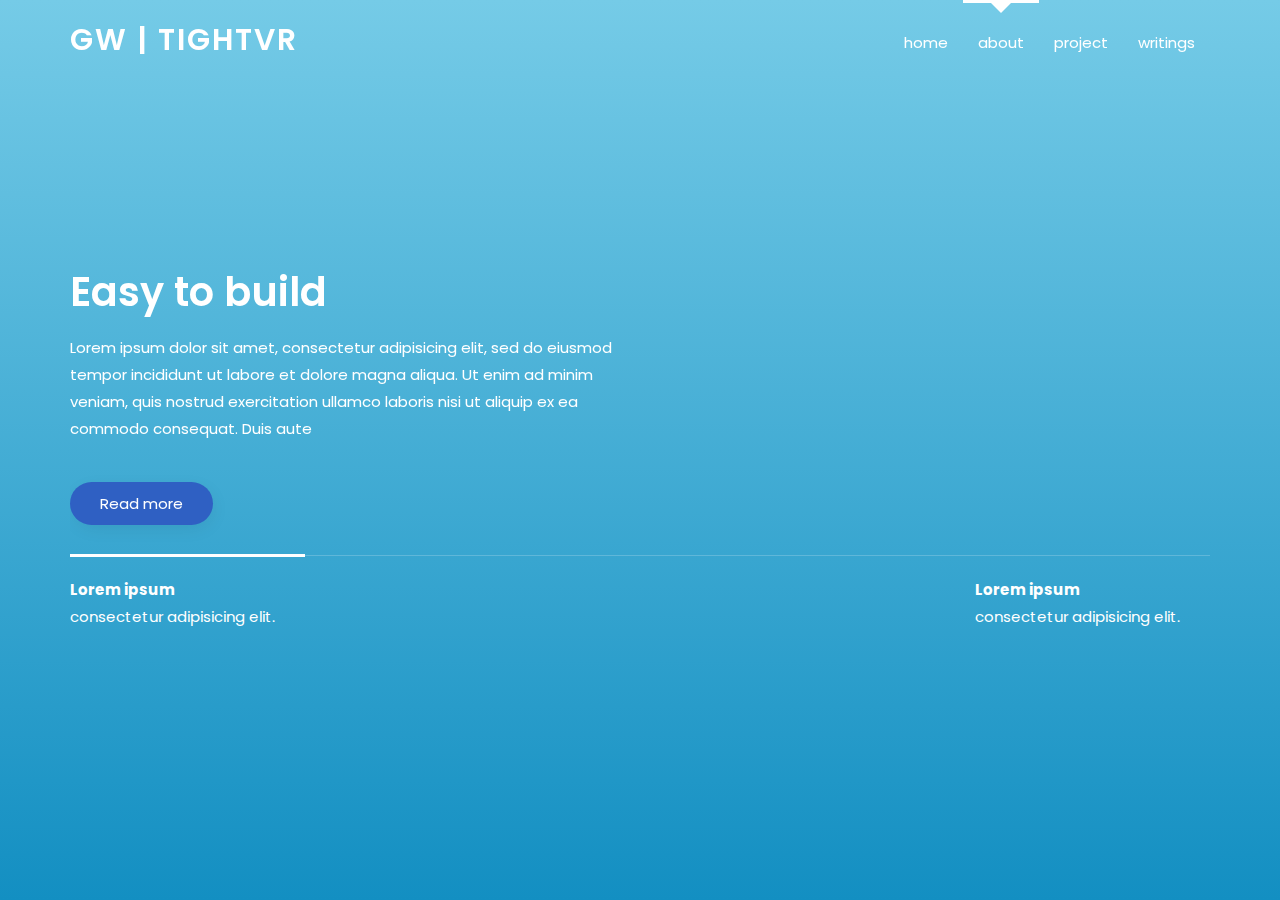
==== about.html @ 05ce2764 "Added Visio diagrams" ====
<!doctype html>
<html class="no-js" lang="zxx">

<head>
	<meta charset="utf-8">
	<meta name="author" content="Tad Miller & Danny Nsouli">
	<meta name="description" content="">
	<meta name="keywords" content="HTML,CSS,XML,JavaScript">
	<meta http-equiv="x-ua-compatible" content="ie=edge">
	<meta name="viewport" content="width=device-width, initial-scale=1.0">


	<!-- Title -->
	<title>About</title>


	<!-- Place favicon.ico in the root directory -->
	<link rel="apple-touch-icon" href="images/assets/icon-george">
	<link rel="shortcut icon" type="image/ico" href="images/favicon.ico" />
	<!-- Plugin-CSS -->
	<link rel="stylesheet" href="css/bootstrap.min.css">
	<link rel="stylesheet" href="css/owl.carousel.min.css">
	<link rel="stylesheet" href="css/themify-icons.css">
	<link rel="stylesheet" href="css/magnific-popup.css">
	<link rel="stylesheet" href="css/animate.css">
	<!-- Main-Stylesheets -->
	<link rel="stylesheet" href="css/normalize.css">
	<link rel="stylesheet" href="style.css">
	<link rel="stylesheet" href="css/responsive.css">
	<script src="js/vendor/modernizr-2.8.3.min.js"></script>

	<!--[if lt IE 9]>
		<script src="//oss.maxcdn.com/html5shiv/3.7.2/html5shiv.min.js"></script>
		<script src="//oss.maxcdn.com/respond/1.4.2/respond.min.js"></script>
	<![endif]-->
</head>

<body data-spy="scroll" data-target="#primary-menu">

	<div class="preloader">
		<div class="sk-folding-cube">
			<div class="sk-cube1 sk-cube"></div>
			<div class="sk-cube2 sk-cube"></div>
			<div class="sk-cube4 sk-cube"></div>
			<div class="sk-cube3 sk-cube"></div>
		</div>
	</div>
	<!--Mainmenu-area-->
	<div class="mainmenu-area" data-spy="affix" data-offset-top="100">
		<div class="container">
			<!--Logo-->
			<div class="navbar-header">
				<button type="button" class="navbar-toggle" data-toggle="collapse show" data-target="#primary-menu">
					<span class="icon-bar"></span>
					<span class="icon-bar"></span>
					<span class="icon-bar"></span>
				</button>
				<a href="#" class="navbar-brand logo">
					<h2>GW | TightVR</h2>
				</a>
			</div>
			<!--Logo/-->
			<nav class="collapse show navbar-collapse" id="primary-menu">
				<ul class="nav navbar-nav navbar-right">
					<li><a href="index.html">home</a></li>
					<li class="active"><a href="about.html">about</a></li>
					<li><a href="project.html">project</a></li>
					<li><a href="writings.html">writings</a></li>
				</ul>
			</nav>
		</div>
	</div>
	<!--Mainmenu-area/-->

	<header class="overlay full-height relative v-center angle-bg sky-bg section-padding" id="home-page">
		<div class="container">
			<div class="row">
				<div class="col-xs-12">
					<div id="caption_slide" class="carousel slide caption-slider" data-ride="carousel">
						<div class="carousel-inner" role="listbox">
							<div class="item active row">
								<div class="v-center">
									<div class="col-xs-12 col-md-6">
										<div class="caption-title" data-animation="animated fadeInUp">
											<h2>Easy to build</h2>
										</div>
										<div class="caption-desc" data-animation="animated fadeInUp">
											<p>Lorem ipsum dolor sit amet, consectetur adipisicing elit, sed do eiusmod tempor incididunt ut labore et dolore magna aliqua. Ut enim ad minim veniam, quis nostrud exercitation ullamco laboris nisi ut aliquip ex ea commodo consequat. Duis aute</p>
										</div>
										<div class="caption-button" data-animation="animated fadeInUp">
											<a href="#" class="button">Read more</a>
										</div>
									</div>
									<div class="col-xs-6 col-md-3">
										<div class="caption-photo one" data-animation="animated fadeInRight">
											<img src="images/screen-1.jpg" alt="">
										</div>
									</div>
									<div class="col-xs-6 col-md-3">
										<div class="caption-photo two" data-animation="animated fadeInRight">
											<img src="images/screen-2.jpg" alt="">
										</div>
									</div>
								</div>
							</div>
							<div class="item row">
								<div class="v-center">
									<div class="col-xs-12 col-md-6">
										<div class="caption-title" data-animation="animated fadeInUp">
											<h2>Easy to use</h2>
										</div>
										<div class="caption-desc" data-animation="animated fadeInUp">
											<p>Lorem ipsum dolor sit amet, consectetur adipisicing elit, sed do eiusmod tempor incididunt ut labore et dolore magna aliqua. Ut enim ad minim veniam, quis nostrud exercitation ullamco laboris nisi ut aliquip ex ea commodo consequat. Duis aute</p>
										</div>
										<div class="caption-button" data-animation="animated fadeInUp">
											<a href="#" class="button">Read more</a>
										</div>
									</div>
									<div class="col-xs-6 col-md-3">
										<div class="caption-photo one" data-animation="animated fadeInRight">
											<img src="images/screen-3.jpg" alt="">
										</div>
									</div>
									<div class="col-xs-6 col-md-3">
										<div class="caption-photo two" data-animation="animated fadeInRight">
											<img src="images/screen-4.jpg" alt="">
										</div>
									</div>
								</div>
							</div>
						<!-- Indicators -->
						<ol class="carousel-indicators caption-indector">
							<li data-target="#caption_slide" data-slide-to="0" class="active">
								<strong>Lorem ipsum </strong>consectetur adipisicing elit.
							</li>
							<li data-target="#caption_slide" data-slide-to="1">
								<strong>Lorem ipsum </strong>consectetur adipisicing elit.
							</li>
							</li>
						</ol>
					</div>
				</div>
			</div>
		</div>
	</header>

	<!--Vendor-JS-->
	<script src="js/vendor/jquery-1.12.4.min.js"></script>
	<script src="js/vendor/bootstrap.min.js"></script>
	<!--Plugin-JS-->
	<script src="js/owl.carousel.min.js"></script>
	<script src="js/contact-form.js"></script>
	<script src="js/jquery.parallax-1.1.3.js"></script>
	<script src="js/scrollUp.min.js"></script>
	<script src="js/magnific-popup.min.js"></script>
	<script src="js/wow.min.js"></script>
	<!--Main-active-JS-->
	<script src="js/main.js"></script>
</body>

</html>
---- css/themify-icons.css ----
@font-face {
	font-family: 'themify';
	src:url('../fonts/themify.eot?-fvbane');
	src:url('../fonts/themify.eot?#iefix-fvbane') format('embedded-opentype'),
		url('../fonts/themify.woff?-fvbane') format('woff'),
		url('../fonts/themify.ttf?-fvbane') format('truetype'),
		url('../fonts/themify.svg?-fvbane#themify') format('svg');
	font-weight: normal;
	font-style: normal;
}

[class^="ti-"], [class*=" ti-"] {
	font-family: 'themify';
	speak: none;
	font-style: normal;
	font-weight: normal;
	font-variant: normal;
	text-transform: none;
	line-height: 1;

	/* Better Font Rendering =========== */
	-webkit-font-smoothing: antialiased;
	-moz-osx-font-smoothing: grayscale;
}

.ti-wand:before {
	content: "\e600";
}
.ti-volume:before {
	content: "\e601";
}
.ti-user:before {
	content: "\e602";
}
.ti-unlock:before {
	content: "\e603";
}
.ti-unlink:before {
	content: "\e604";
}
.ti-trash:before {
	content: "\e605";
}
.ti-thought:before {
	content: "\e606";
}
.ti-target:before {
	content: "\e607";
}
.ti-tag:before {
	content: "\e608";
}
.ti-tablet:before {
	content: "\e609";
}
.ti-star:before {
	content: "\e60a";
}
.ti-spray:before {
	content: "\e60b";
}
.ti-signal:before {
	content: "\e60c";
}
.ti-shopping-cart:before {
	content: "\e60d";
}
.ti-shopping-cart-full:before {
	content: "\e60e";
}
.ti-settings:before {
	content: "\e60f";
}
.ti-search:before {
	content: "\e610";
}
.ti-zoom-in:before {
	content: "\e611";
}
.ti-zoom-out:before {
	content: "\e612";
}
.ti-cut:before {
	content: "\e613";
}
.ti-ruler:before {
	content: "\e614";
}
.ti-ruler-pencil:before {
	content: "\e615";
}
.ti-ruler-alt:before {
	content: "\e616";
}
.ti-bookmark:before {
	content: "\e617";
}
.ti-bookmark-alt:before {
	content: "\e618";
}
.ti-reload:before {
	content: "\e619";
}
.ti-plus:before {
	content: "\e61a";
}
.ti-pin:before {
	content: "\e61b";
}
.ti-pencil:before {
	content: "\e61c";
}
.ti-pencil-alt:before {
	content: "\e61d";
}
.ti-paint-roller:before {
	content: "\e61e";
}
.ti-paint-bucket:before {
	content: "\e61f";
}
.ti-na:before {
	content: "\e620";
}
.ti-mobile:before {
	content: "\e621";
}
.ti-minus:before {
	content: "\e622";
}
.ti-medall:before {
	content: "\e623";
}
.ti-medall-alt:before {
	content: "\e624";
}
.ti-marker:before {
	content: "\e625";
}
.ti-marker-alt:before {
	content: "\e626";
}
.ti-arrow-up:before {
	content: "\e627";
}
.ti-arrow-right:before {
	content: "\e628";
}
.ti-arrow-left:before {
	content: "\e629";
}
.ti-arrow-down:before {
	content: "\e62a";
}
.ti-lock:before {
	content: "\e62b";
}
.ti-location-arrow:before {
	content: "\e62c";
}
.ti-link:before {
	content: "\e62d";
}
.ti-layout:before {
	content: "\e62e";
}
.ti-layers:before {
	content: "\e62f";
}
.ti-layers-alt:before {
	content: "\e630";
}
.ti-key:before {
	content: "\e631";
}
.ti-import:before {
	content: "\e632";
}
.ti-image:before {
	content: "\e633";
}
.ti-heart:before {
	content: "\e634";
}
.ti-heart-broken:before {
	content: "\e635";
}
.ti-hand-stop:before {
	content: "\e636";
}
.ti-hand-open:before {
	content: "\e637";
}
.ti-hand-drag:before {
	content: "\e638";
}
.ti-folder:before {
	content: "\e639";
}
.ti-flag:before {
	content: "\e63a";
}
.ti-flag-alt:before {
	content: "\e63b";
}
.ti-flag-alt-2:before {
	content: "\e63c";
}
.ti-eye:before {
	content: "\e63d";
}
.ti-export:before {
	content: "\e63e";
}
.ti-exchange-vertical:before {
	content: "\e63f";
}
.ti-desktop:before {
	content: "\e640";
}
.ti-cup:before {
	content: "\e641";
}
.ti-crown:before {
	content: "\e642";
}
.ti-comments:before {
	content: "\e643";
}
.ti-comment:before {
	content: "\e644";
}
.ti-comment-alt:before {
	content: "\e645";
}
.ti-close:before {
	content: "\e646";
}
.ti-clip:before {
	content: "\e647";
}
.ti-angle-up:before {
	content: "\e648";
}
.ti-angle-right:before {
	content: "\e649";
}
.ti-angle-left:before {
	content: "\e64a";
}
.ti-angle-down:before {
	content: "\e64b";
}
.ti-check:before {
	content: "\e64c";
}
.ti-check-box:before {
	content: "\e64d";
}
.ti-camera:before {
	content: "\e64e";
}
.ti-announcement:before {
	content: "\e64f";
}
.ti-brush:before {
	content: "\e650";
}
.ti-briefcase:before {
	content: "\e651";
}
.ti-bolt:before {
	content: "\e652";
}
.ti-bolt-alt:before {
	content: "\e653";
}
.ti-blackboard:before {
	content: "\e654";
}
.ti-bag:before {
	content: "\e655";
}
.ti-move:before {
	content: "\e656";
}
.ti-arrows-vertical:before {
	content: "\e657";
}
.ti-arrows-horizontal:before {
	content: "\e658";
}
.ti-fullscreen:before {
	content: "\e659";
}
.ti-arrow-top-right:before {
	content: "\e65a";
}
.ti-arrow-top-left:before {
	content: "\e65b";
}
.ti-arrow-circle-up:before {
	content: "\e65c";
}
.ti-arrow-circle-right:before {
	content: "\e65d";
}
.ti-arrow-circle-left:before {
	content: "\e65e";
}
.ti-arrow-circle-down:before {
	content: "\e65f";
}
.ti-angle-double-up:before {
	content: "\e660";
}
.ti-angle-double-right:before {
	content: "\e661";
}
.ti-angle-double-left:before {
	content: "\e662";
}
.ti-angle-double-down:before {
	content: "\e663";
}
.ti-zip:before {
	content: "\e664";
}
.ti-world:before {
	content: "\e665";
}
.ti-wheelchair:before {
	content: "\e666";
}
.ti-view-list:before {
	content: "\e667";
}
.ti-view-list-alt:before {
	content: "\e668";
}
.ti-view-grid:before {
	content: "\e669";
}
.ti-uppercase:before {
	content: "\e66a";
}
.ti-upload:before {
	content: "\e66b";
}
.ti-underline:before {
	content: "\e66c";
}
.ti-truck:before {
	content: "\e66d";
}
.ti-timer:before {
	content: "\e66e";
}
.ti-ticket:before {
	content: "\e66f";
}
.ti-thumb-up:before {
	content: "\e670";
}
.ti-thumb-down:before {
	content: "\e671";
}
.ti-text:before {
	content: "\e672";
}
.ti-stats-up:before {
	content: "\e673";
}
.ti-stats-down:before {
	content: "\e674";
}
.ti-split-v:before {
	content: "\e675";
}
.ti-split-h:before {
	content: "\e676";
}
.ti-smallcap:before {
	content: "\e677";
}
.ti-shine:before {
	content: "\e678";
}
.ti-shift-right:before {
	content: "\e679";
}
.ti-shift-left:before {
	content: "\e67a";
}
.ti-shield:before {
	content: "\e67b";
}
.ti-notepad:before {
	content: "\e67c";
}
.ti-server:before {
	content: "\e67d";
}
.ti-quote-right:before {
	content: "\e67e";
}
.ti-quote-left:before {
	content: "\e67f";
}
.ti-pulse:before {
	content: "\e680";
}
.ti-printer:before {
	content: "\e681";
}
.ti-power-off:before {
	content: "\e682";
}
.ti-plug:before {
	content: "\e683";
}
.ti-pie-chart:before {
	content: "\e684";
}
.ti-paragraph:before {
	content: "\e685";
}
.ti-panel:before {
	content: "\e686";
}
.ti-package:before {
	content: "\e687";
}
.ti-music:before {
	content: "\e688";
}
.ti-music-alt:before {
	content: "\e689";
}
.ti-mouse:before {
	content: "\e68a";
}
.ti-mouse-alt:before {
	content: "\e68b";
}
.ti-money:before {
	content: "\e68c";
}
.ti-microphone:before {
	content: "\e68d";
}
.ti-menu:before {
	content: "\e68e";
}
.ti-menu-alt:before {
	content: "\e68f";
}
.ti-map:before {
	content: "\e690";
}
.ti-map-alt:before {
	content: "\e691";
}
.ti-loop:before {
	content: "\e692";
}
.ti-location-pin:before {
	content: "\e693";
}
.ti-list:before {
	content: "\e694";
}
.ti-light-bulb:before {
	content: "\e695";
}
.ti-Italic:before {
	content: "\e696";
}
.ti-info:before {
	content: "\e697";
}
.ti-infinite:before {
	content: "\e698";
}
.ti-id-badge:before {
	content: "\e699";
}
.ti-hummer:before {
	content: "\e69a";
}
.ti-home:before {
	content: "\e69b";
}
.ti-help:before {
	content: "\e69c";
}
.ti-headphone:before {
	content: "\e69d";
}
.ti-harddrives:before {
	content: "\e69e";
}
.ti-harddrive:before {
	content: "\e69f";
}
.ti-gift:before {
	content: "\e6a0";
}
.ti-game:before {
	content: "\e6a1";
}
.ti-filter:before {
	content: "\e6a2";
}
.ti-files:before {
	content: "\e6a3";
}
.ti-file:before {
	content: "\e6a4";
}
.ti-eraser:before {
	content: "\e6a5";
}
.ti-envelope:before {
	content: "\e6a6";
}
.ti-download:before {
	content: "\e6a7";
}
.ti-direction:before {
	content: "\e6a8";
}
.ti-direction-alt:before {
	content: "\e6a9";
}
.ti-dashboard:before {
	content: "\e6aa";
}
.ti-control-stop:before {
	content: "\e6ab";
}
.ti-control-shuffle:before {
	content: "\e6ac";
}
.ti-control-play:before {
	content: "\e6ad";
}
.ti-control-pause:before {
	content: "\e6ae";
}
.ti-control-forward:before {
	content: "\e6af";
}
.ti-control-backward:before {
	content: "\e6b0";
}
.ti-cloud:before {
	content: "\e6b1";
}
.ti-cloud-up:before {
	content: "\e6b2";
}
.ti-cloud-down:before {
	content: "\e6b3";
}
.ti-clipboard:before {
	content: "\e6b4";
}
.ti-car:before {
	content: "\e6b5";
}
.ti-calendar:before {
	content: "\e6b6";
}
.ti-book:before {
	content: "\e6b7";
}
.ti-bell:before {
	content: "\e6b8";
}
.ti-basketball:before {
	content: "\e6b9";
}
.ti-bar-chart:before {
	content: "\e6ba";
}
.ti-bar-chart-alt:before {
	content: "\e6bb";
}
.ti-back-right:before {
	content: "\e6bc";
}
.ti-back-left:before {
	content: "\e6bd";
}
.ti-arrows-corner:before {
	content: "\e6be";
}
.ti-archive:before {
	content: "\e6bf";
}
.ti-anchor:before {
	content: "\e6c0";
}
.ti-align-right:before {
	content: "\e6c1";
}
.ti-align-left:before {
	content: "\e6c2";
}
.ti-align-justify:before {
	content: "\e6c3";
}
.ti-align-center:before {
	content: "\e6c4";
}
.ti-alert:before {
	content: "\e6c5";
}
.ti-alarm-clock:before {
	content: "\e6c6";
}
.ti-agenda:before {
	content: "\e6c7";
}
.ti-write:before {
	content: "\e6c8";
}
.ti-window:before {
	content: "\e6c9";
}
.ti-widgetized:before {
	content: "\e6ca";
}
.ti-widget:before {
	content: "\e6cb";
}
.ti-widget-alt:before {
	content: "\e6cc";
}
.ti-wallet:before {
	content: "\e6cd";
}
.ti-video-clapper:before {
	content: "\e6ce";
}
.ti-video-camera:before {
	content: "\e6cf";
}
.ti-vector:before {
	content: "\e6d0";
}
.ti-themify-logo:before {
	content: "\e6d1";
}
.ti-themify-favicon:before {
	content: "\e6d2";
}
.ti-themify-favicon-alt:before {
	content: "\e6d3";
}
.ti-support:before {
	content: "\e6d4";
}
.ti-stamp:before {
	content: "\e6d5";
}
.ti-split-v-alt:before {
	content: "\e6d6";
}
.ti-slice:before {
	content: "\e6d7";
}
.ti-shortcode:before {
	content: "\e6d8";
}
.ti-shift-right-alt:before {
	content: "\e6d9";
}
.ti-shift-left-alt:before {
	content: "\e6da";
}
.ti-ruler-alt-2:before {
	content: "\e6db";
}
.ti-receipt:before {
	content: "\e6dc";
}
.ti-pin2:before {
	content: "\e6dd";
}
.ti-pin-alt:before {
	content: "\e6de";
}
.ti-pencil-alt2:before {
	content: "\e6df";
}
.ti-palette:before {
	content: "\e6e0";
}
.ti-more:before {
	content: "\e6e1";
}
.ti-more-alt:before {
	content: "\e6e2";
}
.ti-microphone-alt:before {
	content: "\e6e3";
}
.ti-magnet:before {
	content: "\e6e4";
}
.ti-line-double:before {
	content: "\e6e5";
}
.ti-line-dotted:before {
	content: "\e6e6";
}
.ti-line-dashed:before {
	content: "\e6e7";
}
.ti-layout-width-full:before {
	content: "\e6e8";
}
.ti-layout-width-default:before {
	content: "\e6e9";
}
.ti-layout-width-default-alt:before {
	content: "\e6ea";
}
.ti-layout-tab:before {
	content: "\e6eb";
}
.ti-layout-tab-window:before {
	content: "\e6ec";
}
.ti-layout-tab-v:before {
	content: "\e6ed";
}
.ti-layout-tab-min:before {
	content: "\e6ee";
}
.ti-layout-slider:before {
	content: "\e6ef";
}
.ti-layout-slider-alt:before {
	content: "\e6f0";
}
.ti-layout-sidebar-right:before {
	content: "\e6f1";
}
.ti-layout-sidebar-none:before {
	content: "\e6f2";
}
.ti-layout-sidebar-left:before {
	content: "\e6f3";
}
.ti-layout-placeholder:before {
	content: "\e6f4";
}
.ti-layout-menu:before {
	content: "\e6f5";
}
.ti-layout-menu-v:before {
	content: "\e6f6";
}
.ti-layout-menu-separated:before {
	content: "\e6f7";
}
.ti-layout-menu-full:before {
	content: "\e6f8";
}
.ti-layout-media-right-alt:before {
	content: "\e6f9";
}
.ti-layout-media-right:before {
	content: "\e6fa";
}
.ti-layout-media-overlay:before {
	content: "\e6fb";
}
.ti-layout-media-overlay-alt:before {
	content: "\e6fc";
}
.ti-layout-media-overlay-alt-2:before {
	content: "\e6fd";
}
.ti-layout-media-left-alt:before {
	content: "\e6fe";
}
.ti-layout-media-left:before {
	content: "\e6ff";
}
.ti-layout-media-center-alt:before {
	content: "\e700";
}
.ti-layout-media-center:before {
	content: "\e701";
}
.ti-layout-list-thumb:before {
	content: "\e702";
}
.ti-layout-list-thumb-alt:before {
	content: "\e703";
}
.ti-layout-list-post:before {
	content: "\e704";
}
.ti-layout-list-large-image:before {
	content: "\e705";
}
.ti-layout-line-solid:before {
	content: "\e706";
}
.ti-layout-grid4:before {
	content: "\e707";
}
.ti-layout-grid3:before {
	content: "\e708";
}
.ti-layout-grid2:before {
	content: "\e709";
}
.ti-layout-grid2-thumb:before {
	content: "\e70a";
}
.ti-layout-cta-right:before {
	content: "\e70b";
}
.ti-layout-cta-left:before {
	content: "\e70c";
}
.ti-layout-cta-center:before {
	content: "\e70d";
}
.ti-layout-cta-btn-right:before {
	content: "\e70e";
}
.ti-layout-cta-btn-left:before {
	content: "\e70f";
}
.ti-layout-column4:before {
	content: "\e710";
}
.ti-layout-column3:before {
	content: "\e711";
}
.ti-layout-column2:before {
	content: "\e712";
}
.ti-layout-accordion-separated:before {
	content: "\e713";
}
.ti-layout-accordion-merged:before {
	content: "\e714";
}
.ti-layout-accordion-list:before {
	content: "\e715";
}
.ti-ink-pen:before {
	content: "\e716";
}
.ti-info-alt:before {
	content: "\e717";
}
.ti-help-alt:before {
	content: "\e718";
}
.ti-headphone-alt:before {
	content: "\e719";
}
.ti-hand-point-up:before {
	content: "\e71a";
}
.ti-hand-point-right:before {
	content: "\e71b";
}
.ti-hand-point-left:before {
	content: "\e71c";
}
.ti-hand-point-down:before {
	content: "\e71d";
}
.ti-gallery:before {
	content: "\e71e";
}
.ti-face-smile:before {
	content: "\e71f";
}
.ti-face-sad:before {
	content: "\e720";
}
.ti-credit-card:before {
	content: "\e721";
}
.ti-control-skip-forward:before {
	content: "\e722";
}
.ti-control-skip-backward:before {
	content: "\e723";
}
.ti-control-record:before {
	content: "\e724";
}
.ti-control-eject:before {
	content: "\e725";
}
.ti-comments-smiley:before {
	content: "\e726";
}
.ti-brush-alt:before {
	content: "\e727";
}
.ti-youtube:before {
	content: "\e728";
}
.ti-vimeo:before {
	content: "\e729";
}
.ti-twitter:before {
	content: "\e72a";
}
.ti-time:before {
	content: "\e72b";
}
.ti-tumblr:before {
	content: "\e72c";
}
.ti-skype:before {
	content: "\e72d";
}
.ti-share:before {
	content: "\e72e";
}
.ti-share-alt:before {
	content: "\e72f";
}
.ti-rocket:before {
	content: "\e730";
}
.ti-pinterest:before {
	content: "\e731";
}
.ti-new-window:before {
	content: "\e732";
}
.ti-microsoft:before {
	content: "\e733";
}
.ti-list-ol:before {
	content: "\e734";
}
.ti-linkedin:before {
	content: "\e735";
}
.ti-layout-sidebar-2:before {
	content: "\e736";
}
.ti-layout-grid4-alt:before {
	content: "\e737";
}
.ti-layout-grid3-alt:before {
	content: "\e738";
}
.ti-layout-grid2-alt:before {
	content: "\e739";
}
.ti-layout-column4-alt:before {
	content: "\e73a";
}
.ti-layout-column3-alt:before {
	content: "\e73b";
}
.ti-layout-column2-alt:before {
	content: "\e73c";
}
.ti-instagram:before {
	content: "\e73d";
}
.ti-google:before {
	content: "\e73e";
}
.ti-github:before {
	content: "\e73f";
}
.ti-flickr:before {
	content: "\e740";
}
.ti-facebook:before {
	content: "\e741";
}
.ti-dropbox:before {
	content: "\e742";
}
.ti-dribbble:before {
	content: "\e743";
}
.ti-apple:before {
	content: "\e744";
}
.ti-android:before {
	content: "\e745";
}
.ti-save:before {
	content: "\e746";
}
.ti-save-alt:before {
	content: "\e747";
}
.ti-yahoo:before {
	content: "\e748";
}
.ti-wordpress:before {
	content: "\e749";
}
.ti-vimeo-alt:before {
	content: "\e74a";
}
.ti-twitter-alt:before {
	content: "\e74b";
}
.ti-tumblr-alt:before {
	content: "\e74c";
}
.ti-trello:before {
	content: "\e74d";
}
.ti-stack-overflow:before {
	content: "\e74e";
}
.ti-soundcloud:before {
	content: "\e74f";
}
.ti-sharethis:before {
	content: "\e750";
}
.ti-sharethis-alt:before {
	content: "\e751";
}
.ti-reddit:before {
	content: "\e752";
}
.ti-pinterest-alt:before {
	content: "\e753";
}
.ti-microsoft-alt:before {
	content: "\e754";
}
.ti-linux:before {
	content: "\e755";
}
.ti-jsfiddle:before {
	content: "\e756";
}
.ti-joomla:before {
	content: "\e757";
}
.ti-html5:before {
	content: "\e758";
}
.ti-flickr-alt:before {
	content: "\e759";
}
.ti-email:before {
	content: "\e75a";
}
.ti-drupal:before {
	content: "\e75b";
}
.ti-dropbox-alt:before {
	content: "\e75c";
}
.ti-css3:before {
	content: "\e75d";
}
.ti-rss:before {
	content: "\e75e";
}
.ti-rss-alt:before {
	content: "\e75f";
}
---- style.css ----
/*-----------------
1. Google font
------------------*/

@import url('https://fonts.googleapis.com/css?family=Poppins:300,400,500,600,700');

/*-------------------
2. Theme Default CSS
--------------------*/

a {
    text-decoration: none;
    outline: none;
    -webkit-transition: 0.4s;
    transition: 0.4s;
    color: #333333;
}

input:focus,
button:focus,
a:focus,
a:hover {
    text-decoration: none;
    outline: none;
    color: #000000;
}

img {
    max-width: 100%;
    height: auto;
}

h1,
h2,
h3,
h4,
h5,
h6 {
    margin: 0 0 10px;
    font-weight: 600;
}

html,
body {
    height: 100%
}

body {
    font-family: 'Poppins', sans-serif;
    font-weight: 400;
    font-size: 15px;
    line-height: 1.8;
    color: #515656;
}


/* Remove Chrome Input Field's Unwanted Yellow Background Color */

input:-webkit-autofill,
input:-webkit-autofill:hover,
input:-webkit-autofill:focus {
    -webkit-box-shadow: 0 0 0px 1000px white inset !important;
}

/**
*Helper-Classes
**/

.full-height {
    width: 100%;
    height: 100vh;
}

.relative {
    position: relative;
}

.fixed,
.absolute {
    position: absolute;
    left: 0;
    top: 0;
    width: 100%;
    height: 100%;
}

.fixed {
    position: fixed;
}

.v-center {
    display: -webkit-box;
    display: -ms-flexbox;
    display: flex;
    -webkit-box-align: center;
    -ms-flex-align: center;
    align-items: center;
    -ms-flex-line-pack: center;
    align-content: center;
    -ms-flex-wrap: wrap;
    flex-wrap: wrap
}

.section-padding {
    padding: 120px 0;
}

.social-menu {
    list-style: none;
    margin: 0;
    padding: 10px;
}

.social-menu li {
    display: inline-block;
    margin: 0 3px;
}

.social-menu li a {
    display: block;
    width: 36px;
    height: 36px;
    text-align: center;
    line-height: 2.5em;
    background-color: #ffffff;
    color: #138fc2;
    border-radius: 100px;
    -webkit-box-shadow: 0 0 0 0 rgba(0, 0, 0, 0.1);
    box-shadow: 0 0 0 0 rgba(0, 0, 0, 0.1);
    font-size: 15px;
}

.social-menu li a:hover {
    background-color: #138fc2;
    color: #ffffff;
    -webkit-box-shadow: 3px 3px 5px 0 rgba(0, 0, 0, 0.1);
    box-shadow: 3px 3px 5px 0 rgba(0, 0, 0, 0.1);
}

/**
*Default Background Class
**/

.overlay:before,
.sky-bg {
    background: #75cbe7;
    background: -webkit-gradient(linear, left top, left bottom, from(#75cbe7), to(#138fc2));
    background: linear-gradient(to bottom, #75cbe7 0%, #138fc2 100%);
    filter: progid:DXImageTransform.Microsoft.gradient( startColorstr='#75cbe7', endColorstr='#138fc2', GradientType=0);
    color: #ffffff;
}

.gray-bg {
    background-color: #f2fefe;
}

/**
*Default Button
**/

.button {
    display: inline-block;
    padding: 8px 30px;
    border-radius: 50px;
    color: #ffffff;
    background-color: #2f60c3;
    -webkit-transition: 0.3s;
    transition: 0.3s;
    border: none;
    -webkit-box-shadow: 2px 5px 20px -5px rgba(0, 0, 0, 0.1);
    box-shadow: 2px 5px 20px -5px rgba(0, 0, 0, 0.1);
}

.button.white,
.button:hover {
    background-color: #ffffff;
    color: #138fc2;
}

.button.white:hover {
    background-color: #2f60c3;
    color: #ffffff;
}

.button i {
    margin-left: 5px;
}

/**
*Page title
**/

.page-title {
    margin-bottom: 60px;
}

.page-title h2 {
    text-transform: uppercase;
    position: relative;
    margin-bottom: 20px;
    padding-bottom: 20px;
}

.page-title h2:after {
    content: "\e675";
    font-family: 'themify';
    position: absolute;
    left: 50%;
    -webkit-transform: translateX(-50%);
    transform: translateX(-50%);
    bottom: -10px;
    width: 15px;
    height: 15px;
    font-size: 14px;
}

/**
*Box-style
**/

.box {
    padding: 50px 30px;
    text-align: center;
    -webkit-box-shadow: 0 0 0 0 #ffffff;
    box-shadow: 0 0 0 0 #ffffff;
    -webkit-transition: 0.3s;
    transition: 0.3s;
    border-radius: 5px;
    -webkit-transform: translateY(0);
    transform: translateY(0)
}

.box:hover {
    -webkit-box-shadow: 0 10px 30px -5px rgba(0, 0, 0, 0.1);
    box-shadow: 0 10px 30px -5px rgba(0, 0, 0, 0.1);
    background-color: #ffffff;
    -webkit-transform: translateY(-5px);
    transform: translateY(-5px)
}

.box h4 {
    text-transform: uppercase;
}

.box .box-icon {
    height: 160px;
    margin-bottom: 20px;
}

.box .box-icon img {
    -webkit-filter: grayscale(100%);
    filter: grayscale(100%);
    -webkit-transition: 0.3s;
    transition: 0.3s;
}

.box:hover .box-icon img {
    -webkit-filter: grayscale(0);
    filter: grayscale(0)
}

/**
*Mainmenu-area
**/

.mainmenu-area {
    position: fixed;
    left: 0;
    top: 0;
    width: 100%;
    z-index: 9999999;
    -webkit-transition: 0.3s;
    transition: 0.3s;
}

.overlay,
.overlay a,
.mainmenu-area a {
    color: #ffffff;
}

.mainmenu-area .logo {
    text-transform: uppercase;
    letter-spacing: 2px;
    height: inherit;
    margin-top: 8px;
    padding-left: 0;
}

.mainmenu-area .logo h2 {
    margin-bottom: 0;
}

.mainmenu-area #primary-menu > ul > li > a {
    background: none;
    padding: 30px 15px;
    position: relative;
    border-top: 3px solid transparent;
    text-align: center;
}

.mainmenu-area #primary-menu > ul > li > a:before {
    content: "";
    position: absolute;
    left: 50%;
    -webkit-transform: translateX(-50%);
    transform: translateX(-50%);
    top: -10px;
    width: 0;
    height: 0;
    border-right: 10px solid transparent;
    border-left: 10px solid transparent;
    border-top: 10px solid #ffffff;
    opacity: 0;
    -webkit-transition: 0.3s;
    transition: 0.3s;
}

.mainmenu-area #primary-menu > ul > li > a:hover:before,
.mainmenu-area #primary-menu > ul > li.active > a:before {
    opacity: 1;
    top: 0;
}

.mainmenu-area #primary-menu ul li.active a,
.mainmenu-area #primary-menu ul li a:hover {
    border-top: 3px solid #ffffff;
}

.mainmenu-area.affix {
    background-color: #138fc2;
}



/**
*Header-area
**/

.client-area,
.header-area {
    background: #000000 url('images/parallax-2.jpg') no-repeat scroll center center / cover;
}

.anlge-bg {
    background: url('images/angle-bg.png') no-repeat scroll center bottom -120px / 100% auto;
}

.overlay {
    position: relative;
}

.overlay:before {
    content: "";
    position: absolute;
    left: 0;
    top: 0;
    width: 100%;
    height: 100%;
    opacity: 0.8
}

.header-text h2 {
    margin-bottom: 20px;
    font-size: 40px;
}

.header-text .button {
    margin-top: 30px;
}

.screen-slider .item {
    background: url('images/mobile2.png') no-repeat scroll center center / auto 100%;
    padding: 56px 22px;
    display: inline-block;
    margin: auto;
}

.screen-slider.owl-carousel .owl-item {
    text-align: center
}

.screen-slider .owl-controls {
    position: absolute;
    left: 0;
    top: 100%;
}

.screen-slider .owl-controls .owl-nav > div {
    display: inline-block;
    margin: 0 15px;
    font-size: 20px;
    text-align: center;
    position: relative;
}

.screen-slider .owl-controls .owl-nav {
    position: relative;
    margin-top: 0;
}

.screen-slider .owl-controls .owl-nav:after {
    content: "/";
    position: absolute;
    left: 50%;
    top: 12px;
    -webkit-transform: translateX(-50%);
    transform: translateX(-50%)
}

/**
*Caption-slider
**/

.caption-slider .carousel-indicators {
    position: static;
    margin: 30px auto 0 auto;
    padding: 0;
    border-top: 1px solid rgba(255, 255, 255, 0.2);
    display: -webkit-box;
    display: -ms-flexbox;
    display: flex;
    -webkit-box-pack: justify;
    -ms-flex-pack: justify;
    justify-content: space-between;
}

.caption-slider .carousel-indicators li {
    float: left;
    padding-top: 20px;
    padding-right: 30px;
    cursor: pointer;
    position: relative;
    list-style: none;
}

.caption-slider .carousel-indicators li:before {
    content: "";
    position: absolute;
    left: 0;
    top: -2px;
    width: 100%;
    height: 3px;
    background-color: #ffffff;
    opacity: 0;
}


.caption-slider .carousel-indicators li.active:before {
    opacity: 1;
}

.caption-slider .carousel-indicators li strong {
    display: block;
}

.caption-slider h2 {
    margin-bottom: 20px;
    font-size: 40px;
}

.caption-slider .button {
    margin-top: 30px;
}

.caption-slider .caption-photo {
    display: inline-block;
    -webkit-box-shadow: 0 10px 30px 0 rgba(0, 0, 0, 0.1);
    box-shadow: 0 10px 30px 0 rgba(0, 0, 0, 0.1)
}

.caption-slider .caption-photo.two {
    margin-top: 60px;
}

.caption-slider .caption-title {
    -webkit-animation-delay: 0.4s;
    animation-delay: 0.4s
}

.caption-slider .caption-desc {
    -webkit-animation-delay: 0.6s;
    animation-delay: 0.6s
}

.caption-slider .caption-button {
    -webkit-animation-delay: 0.8s;
    animation-delay: 0.8s
}

.caption-slider .caption-photo.one {
    -webkit-animation-delay: 1s;
    animation-delay: 1s
}

.caption-slider .caption-photo.two {
    -webkit-animation-delay: 1.2s;
    animation-delay: 1.2s
}


/***
*Team-Section
***/

.single-team {
    background-color: #ffffff;
    border-radius: 5px;
    overflow: hidden;
    color: #515656;
    text-align: center;
    position: relative;
    -webkit-box-shadow: 0 5px 30px -10px rgba(0, 0, 0, 0.3);
    box-shadow: 0 5px 30px -10px rgba(0, 0, 0, 0.3);
    -webkit-transform: translateY(0);
    transform: translateY(0);
    -webkit-transition: 0.3s;
    transition: 0.3s
}

.single-team:hover {
    -webkit-transform: translateY(-5px);
    transform: translateY(-5px)
}

.single-team .team-photo {
    margin-bottom: 20px;
    padding-top: 20px;
    overflow: hidden;
}

.single-team .team-photo img {
    -webkit-transform: scale(1);
    transform: scale(1);
    -webkit-transition: 0.3s;
    transition: 0.3s;
}

.single-team:hover .team-photo img {
    -webkit-transform: scale(1.1);
    transform: scale(1.1)
}

.single-team h4 {
    text-transform: uppercase;
}

.single-team h6 {
    margin-bottom: 20px;
}

.single-team .social-menu {
    -webkit-transition: 0.3s;
    transition: 0.3s;
    position: absolute;
    bottom: -80px;
    left: 0;
    width: 100%;
    padding: 23px 10px;
    background-color: #ffffff;
}

.single-team:hover .social-menu {
    bottom: 0;
}

/***
*Testimonial-Page
***/

.testimonial-area {
    background: url('images/parallax-7.jpg') no-repeat scroll center center / cover;
    position: relative;
    color: #ffffff;
}

.testimonial-area:before {
    opacity: 0.9
}

.testimonial {
    text-align: center;
}

.testimonial .testimonial-photo {
    margin-bottom: 20px;
    display: inline-block;
    margin-right: 30px;
    border-radius: 50%;
    -webkit-box-shadow: 5px 10px 30px -10px rgba(255, 255, 255, 0.5);
    box-shadow: 5px 10px 30px -10px rgba(255, 255, 255, 0.5);
    position: relative;
}

.testimonial .testimonial-photo:after {
    content: "";
    position: absolute;
    left: 50%;
    top: 100%;
    -webkit-transform: translateX(-50%);
    transform: translateX(-50%);
    width: 20px;
    height: 20px;
}

.testimonials.owl-carousel .owl-controls .owl-nav {
    text-align: center;
}


/***
*Price-area
***/

.price-area {
    background: url('images/parallax-6.jpg') no-repeat scroll center center / cover
}

.price-table h3 {
    margin-bottom: 30px;
}

.price-table {
    padding: 50px 40px;
    border-radius: 2px;
    text-align: center;
    background-color: #ffffff;
    color: #515656;
    position: relative;
    margin-top: 20px
}

.price-table.active {
    padding: 70px 40px;
    margin-top: 0
}

.price-table ul {
    margin: 30px 0;
    padding: 0;
    list-style: none;
}

.price-table ul li {
    padding: 5px 0;
}

.price-table .price-info {
    position: absolute;
    left: 50%;
    top: 0;
    width: 100px;
    -webkit-transform: translateX(-50%);
    transform: translateX(-50%);
    background-color: #55A2BE;
    color: #ffffff;
    border-radius: 0 0 50% 50%;
    padding-bottom: 5px;
}

/**
*Accordion
**/

#accordion .panel {
    background: none;
}

#accordion .panel .panel-title {
    padding: 30px 0 30px 60px;
    position: relative;
}

#accordion .panel .panel-collapse {
    padding-left: 60px;
}

#accordion .panel .panel-title a span:after,
#accordion .panel .panel-title a span:before,
#accordion .panel .panel-title a span {
    content: '';
    position: absolute;
    left: 0;
    top: 20px;
    width: 36px;
    height: 36px;
    background: #2f60c3;
    border-radius: 50%;
    -webkit-transition: 0.3s;
    transition: 0.3s;
}


#accordion .panel .panel-title a span:before,
#accordion .panel .panel-title a span:after {
    width: 10px;
    height: 1px;
    background-color: #ffffff;
    top: 50%;
    left: 50%;
    -webkit-transform: translate(-50%);
    transform: translate(-50%)
}

#accordion .panel .panel-title a span:before {
    -webkit-transform: translate(-50%) rotate(90deg);
    transform: translate(-50%) rotate(90deg)
}

#accordion .panel .panel-title a[aria-expanded="true"] span:before {
    -webkit-transform: translate(-50%) rotate(0deg);
    transform: translate(-50%) rotate(0deg)
}

/****
*Blog-area
*****/

.single-blog {
    overflow: hidden;
    border-radius: 5px;
    -webkit-box-shadow: 10px 15px 50px -10px rgba(0, 0, 0, 0.1);
    box-shadow: 10px 15px 50px -10px rgba(0, 0, 0, 0.1);

}

.single-blog h3 {
    font-size: 18px;
}


.single-blog .blog-meta {
    list-style: none;
    margin: 0;
    padding: 0;
    margin-top: 10px;
    margin-bottom: 30px;
}

.single-blog .blog-meta li {
    display: inline-block;
    margin-right: 15px;
}

.single-blog .blog-meta li span {
    margin-right: 5px;
}

.single-blog .blog-content {
    padding: 40px 20px;
    background-color: #ffffff
}


/***
*Footer-area
***/

.footer-area {
    padding-top: 120px;
    z-index: 1;
}

.footer-bg {
    background: url('images/angle-bg.png') no-repeat scroll center bottom / 100% auto;
    z-index: -1;
}

.footer-top {
    margin-bottom: 150px;
}

.side-icon-box {
    margin-bottom: 30px;
    position: relative;
    padding-left: 80px;
}

.side-icon-box a {
    color: #ffffff;
}

.side-icon-box .side-icon {
    position: absolute;
    left: 0;
    top: 0;
    width: 60px;
}

.side-icon-box strong {
    display: block;
    margin-bottom: 10px;
}

.footer-middle {
    margin-bottom: 60px;
}

.footer-bottom {
    border-top: 1px solid rgba(255, 255, 255, 0.2);
    padding-top: 25px;
    padding-bottom: 15px;
}

/***
*Contact-form
****/

.contact-form .button {
    letter-spacing: 2px;
    min-width: 150px;
    margin-top: 10px;
    border-radius: 3px;
}

.form-control {
    margin-bottom: 20px;
    height: auto;
    padding: 12px 20px;
}

.form-double input {
    width: calc(50% - 10px);
    float: left;
}

.form-double input:last-child {
    float: right;
}

/*-----------
preloader
------------*/

.preloader {
    position: fixed;
    top: 0;
    left: 0;
    width: 100%;
    height: 100%;
    background: #75cbe7;
    background: -webkit-gradient(linear, left top, left bottom, from(#75cbe7), to(#138fc2));
    background: linear-gradient(to bottom, #75cbe7 0%, #138fc2 100%);
    filter: progid:DXImageTransform.Microsoft.gradient( startColorstr='#75cbe7', endColorstr='#138fc2', GradientType=0);
    z-index: 99999999999;
}

.sk-folding-cube {
    margin: 20px auto;
    width: 40px;
    height: 40px;
    position: absolute;
    top: 50%;
    left: 50%;
    margin-top: -20px;
    margin-left: -20px;
    -webkit-transform: rotateZ(45deg);
    transform: rotateZ(45deg);
}

.sk-folding-cube .sk-cube {
    float: left;
    width: 50%;
    height: 50%;
    position: relative;
    -webkit-transform: scale(1.1);
    transform: scale(1.1);
}

.sk-folding-cube .sk-cube:before {
    content: '';
    position: absolute;
    top: 0;
    left: 0;
    width: 100%;
    height: 100%;
    background-color: #ffffff;
    -webkit-animation: sk-foldCubeAngle 2.4s infinite linear both;
    animation: sk-foldCubeAngle 2.4s infinite linear both;
    -webkit-transform-origin: 100% 100%;
    transform-origin: 100% 100%;
}

.sk-folding-cube .sk-cube2 {
    -webkit-transform: scale(1.1) rotateZ(90deg);
    transform: scale(1.1) rotateZ(90deg);
}

.sk-folding-cube .sk-cube3 {
    -webkit-transform: scale(1.1) rotateZ(180deg);
    transform: scale(1.1) rotateZ(180deg);
}

.sk-folding-cube .sk-cube4 {
    -webkit-transform: scale(1.1) rotateZ(270deg);
    transform: scale(1.1) rotateZ(270deg);
}

.sk-folding-cube .sk-cube2:before {
    -webkit-animation-delay: 0.3s;
    animation-delay: 0.3s;
}

.sk-folding-cube .sk-cube3:before {
    -webkit-animation-delay: 0.6s;
    animation-delay: 0.6s;
}

.sk-folding-cube .sk-cube4:before {
    -webkit-animation-delay: 0.9s;
    animation-delay: 0.9s;
}

@-webkit-keyframes sk-foldCubeAngle {
    0%,
    10% {
        -webkit-transform: perspective(140px) rotateX(-180deg);
        transform: perspective(140px) rotateX(-180deg);
        opacity: 0;
    }
    25%,
    75% {
        -webkit-transform: perspective(140px) rotateX(0deg);
        transform: perspective(140px) rotateX(0deg);
        opacity: 1;
    }
    90%,
    100% {
        -webkit-transform: perspective(140px) rotateY(180deg);
        transform: perspective(140px) rotateY(180deg);
        opacity: 0;
    }
}

@keyframes sk-foldCubeAngle {
    0%,
    10% {
        -webkit-transform: perspective(140px) rotateX(-180deg);
        transform: perspective(140px) rotateX(-180deg);
        opacity: 0;
    }
    25%,
    75% {
        -webkit-transform: perspective(140px) rotateX(0deg);
        transform: perspective(140px) rotateX(0deg);
        opacity: 1;
    }
    90%,
    100% {
        -webkit-transform: perspective(140px) rotateY(180deg);
        transform: perspective(140px) rotateY(180deg);
        opacity: 0;
    }
}
---- css/responsive.css ----
/* Medium Layout: 1280px. */

@media only screen and (min-width: 992px) and (max-width: 1200px) {}


/* Tablet Layout: 768px. */

@media only screen and (min-width: 768px) and (max-width: 991px) {
    .mainmenu-area #primary-menu > ul > li > a {
        padding: 30px 12px;
    }
    .header-area {
        padding-top: 80px;
    }
    .price-table,
    .box {
        padding: 30px 15px;
    }
    .price-table.active {
        padding: 50px 15px;
    }
    .single-team {
        margin-bottom: 30px
    }
    .side-icon-boxes {
        display: -webkit-box;
        display: -ms-flexbox;
        display: flex;
        -ms-flex-wrap: nowrap;
        flex-wrap: nowrap;
        -webkit-box-pack: justify;
        -ms-flex-pack: justify;
        justify-content: space-between;
    }
}


/* Mobile Layout: 320px. */

@media only screen and (max-width: 767px) {
    body {
        font-size: 13px;
    }
    .header-area {
        padding-top: 120px;
        padding-bottom: 100px;
        height: auto;
    }
    .page-title h2,
    .header-text h2 {
        font-size: 20px;
    }
    .mainmenu-area .navbar-toggle {
        margin-top: 20px;
    }
    .mainmenu-area .navbar-toggle .icon-bar {
        background-color: #ffffff;
    }
    .mainmenu-area #primary-menu {
        background-color: #138FC2;
    }
    .mainmenu-area #primary-menu ul {
        overflow-y: auto;
        max-height: 70vh;
        margin: 0;
    }
    .mainmenu-area #primary-menu > ul > li > a {
        padding: 15px;
        overflow: hidden;
    }
    .box {
        padding: 30px 15px;
    }
    .box .box-icon {
        height: auto;
    }
    .single-blog,
    .single-team,
    .price-table.active {
        margin-top: 30px;
    }
    .form-double input {
        width: 100%;
    }
    .footer-top {
        margin-bottom: 50px;
    }
    .x-left {
        text-align: left;
    }
    .mainmenu-area .logo {
        margin-left: 15px;
    }
}


/* Wide Mobile Layout: 480px. */

@media only screen and (min-width: 480px) and (max-width: 767px) {}
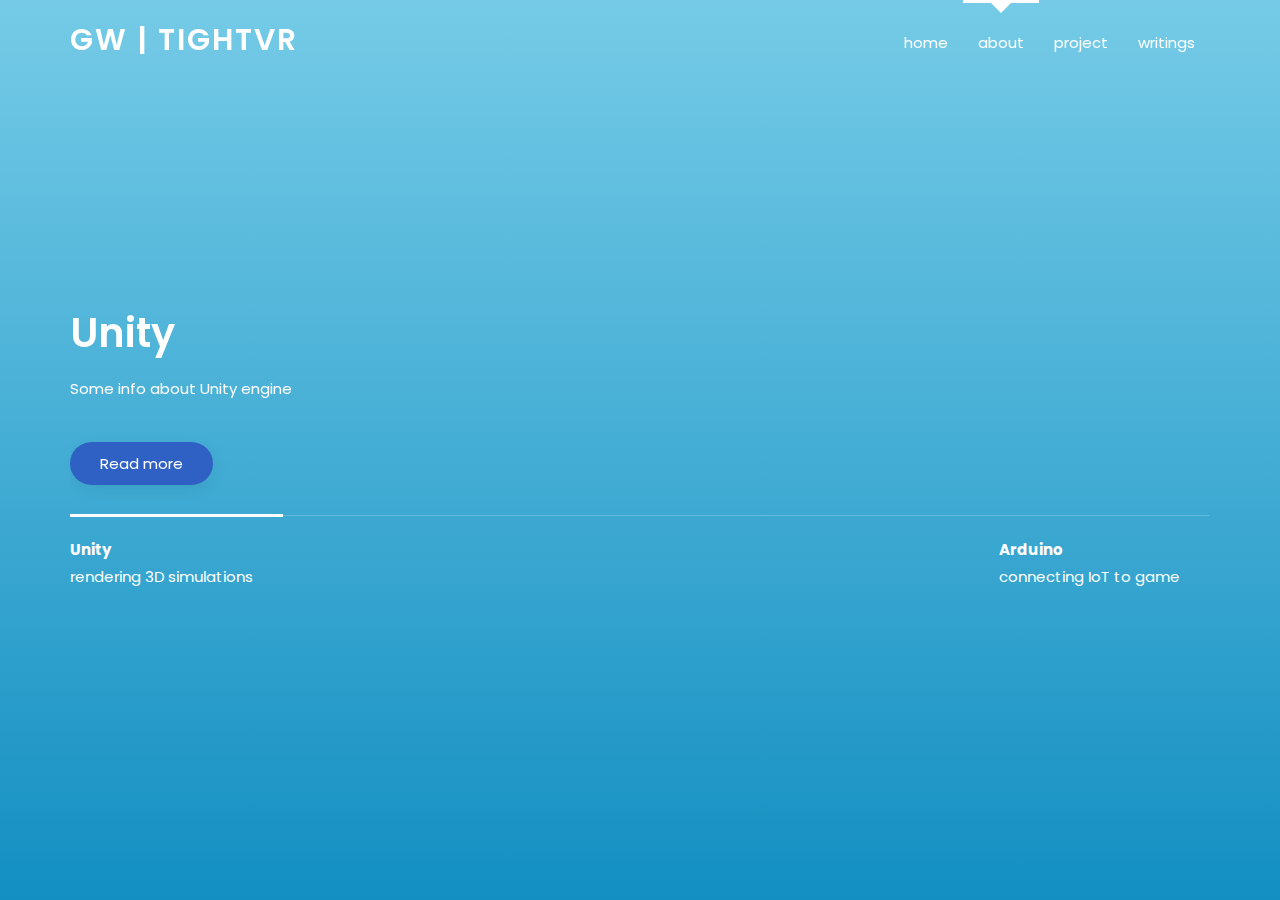
==== commit 5dec140a: "Updated about page" ====
--- a/about.html
+++ b/about.html
@@ -82,10 +82,10 @@
 								<div class="v-center">
 									<div class="col-xs-12 col-md-6">
 										<div class="caption-title" data-animation="animated fadeInUp">
-											<h2>Easy to build</h2>
+											<h2>Unity</h2>
 										</div>
 										<div class="caption-desc" data-animation="animated fadeInUp">
-											<p>Lorem ipsum dolor sit amet, consectetur adipisicing elit, sed do eiusmod tempor incididunt ut labore et dolore magna aliqua. Ut enim ad minim veniam, quis nostrud exercitation ullamco laboris nisi ut aliquip ex ea commodo consequat. Duis aute</p>
+											<p>Some info about Unity engine</p>
 										</div>
 										<div class="caption-button" data-animation="animated fadeInUp">
 											<a href="#" class="button">Read more</a>
@@ -107,10 +107,10 @@
 								<div class="v-center">
 									<div class="col-xs-12 col-md-6">
 										<div class="caption-title" data-animation="animated fadeInUp">
-											<h2>Easy to use</h2>
+											<h2>Arduino</h2>
 										</div>
 										<div class="caption-desc" data-animation="animated fadeInUp">
-											<p>Lorem ipsum dolor sit amet, consectetur adipisicing elit, sed do eiusmod tempor incididunt ut labore et dolore magna aliqua. Ut enim ad minim veniam, quis nostrud exercitation ullamco laboris nisi ut aliquip ex ea commodo consequat. Duis aute</p>
+											<p>Some info about Arduino</p>
 										</div>
 										<div class="caption-button" data-animation="animated fadeInUp">
 											<a href="#" class="button">Read more</a>
@@ -131,10 +131,10 @@
 						<!-- Indicators -->
 						<ol class="carousel-indicators caption-indector">
 							<li data-target="#caption_slide" data-slide-to="0" class="active">
-								<strong>Lorem ipsum </strong>consectetur adipisicing elit.
+								<strong>Unity</strong>rendering 3D simulations
 							</li>
 							<li data-target="#caption_slide" data-slide-to="1">
-								<strong>Lorem ipsum </strong>consectetur adipisicing elit.
+								<strong>Arduino</strong>connecting IoT to game
 							</li>
 							</li>
 						</ol>
